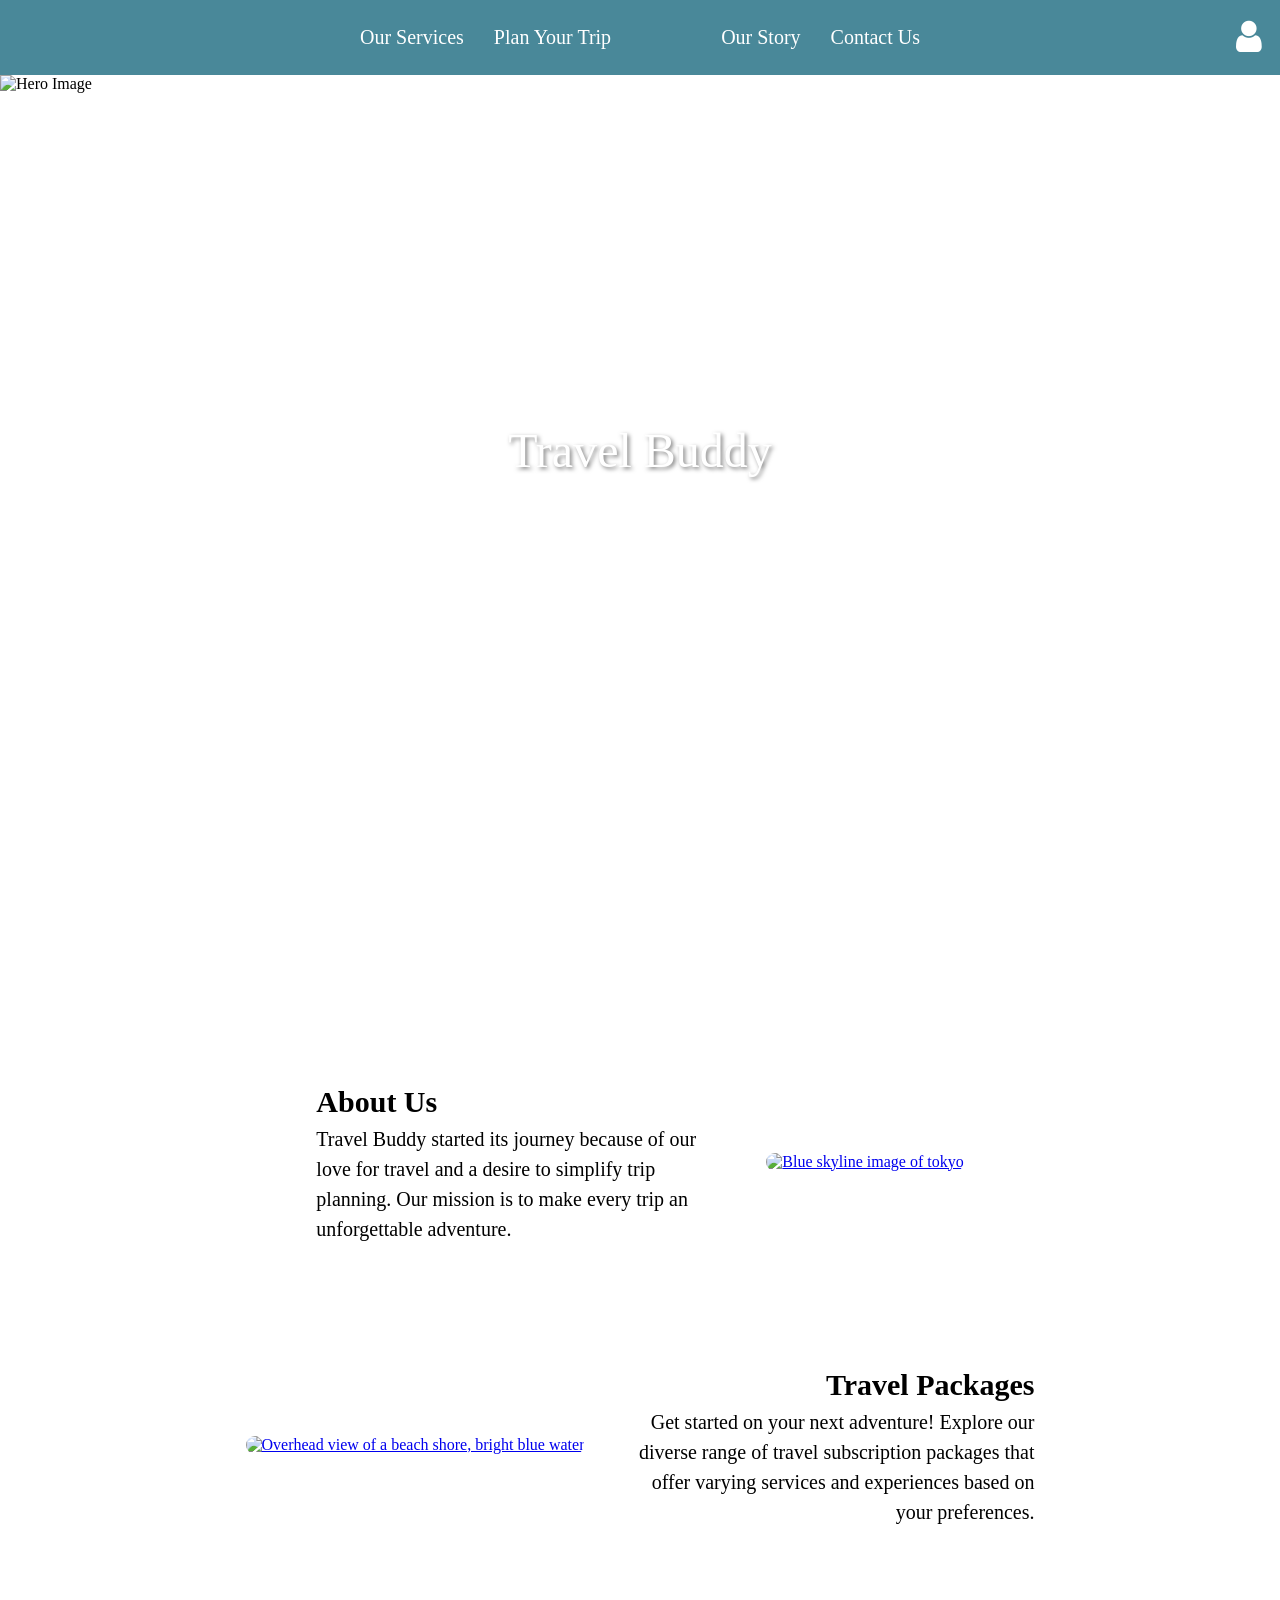
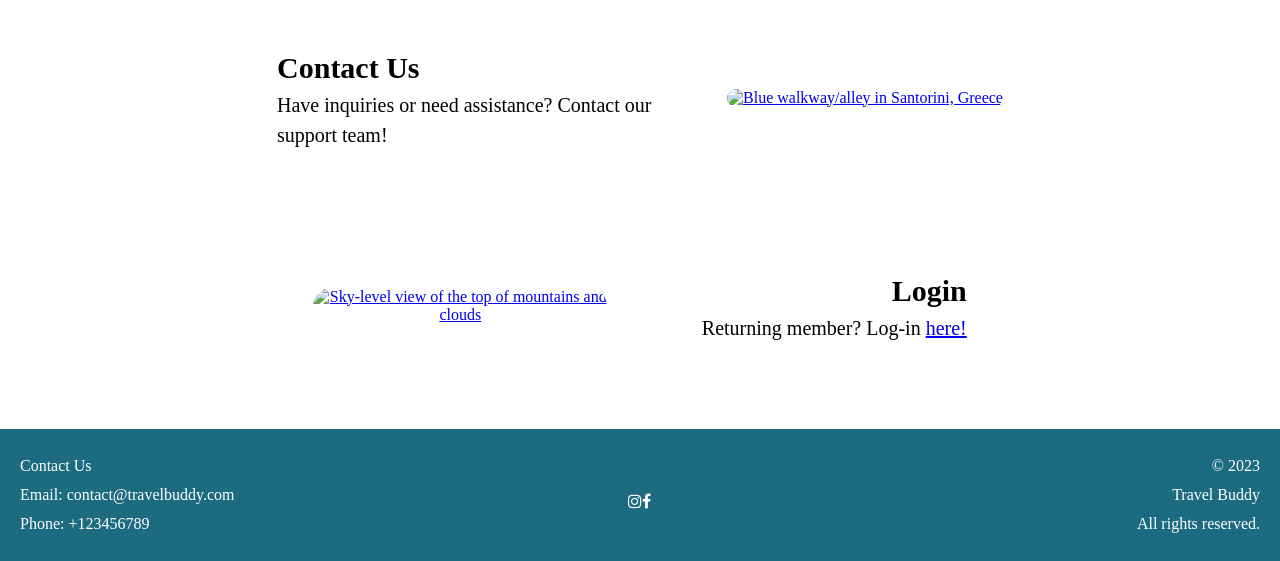
==== www/index.html @ 7d136620 "add docker files, share db conn" ====
<!DOCTYPE html>
<html lang="en">

<head>
  <meta charset="UTF-8">
  <meta name="viewport" content="width=device-width, initial-scale=1.0">
  <title>Travel Buddy</title>
  <link rel="stylesheet" href="public/css/style.css">
  <link rel="stylesheet" href="https://cdnjs.cloudflare.com/ajax/libs/font-awesome/4.7.0/css/font-awesome.min.css">
  <link rel="stylesheet" href="https://fonts.googleapis.com/css?family=PT-Serif">
  <style>
    @media screen and (max-width: 768px) {
      .content {
        flex-direction: column;
        max-width: 90%;
        text-align: center;
      }

      .image {
        max-width: 90%;
      }

      .image img {
        height: 250px;
      }

      .content p {
        text-align: center;
      }

      .content h2 {
        text-align: center;
      }
    }
  </style>
</head>

<body>
  <nav class="navbar">
    <ul class="nav-links">
      <li><a href="services.html">Our Services</a></li>
      <li><a href="catalog.php">Plan Your Trip</a></li>
      <li><a href="index.html" class="logo"></a></li>
      <li><a href="story.html">Our Story</a> </li>
      <li><a href="contact.html">Contact Us</a></li>
    </ul>
    <div class="user-icon">
      <a href="login.php"><i class="fa fa-user" style="font-size:36px; color:white;"></i></a>
    </div>
  </nav>

  <div class="dropdown">
    <button onclick="toggleDropdown()" class="dropbtn">☰ Menu</button>
    <div id="dropdownContent" class="dropdown-content">
      <a href="index.html">Home</a>
      <a href="services.html">Our Services</a>
      <a href="catalog.php">Plan Your Trip</a>
      <a href="story.html">Our Story</a>
      <a href="contact.html">Contact Us</a>
      <a href="login.php">Login</a>
    </div>
  </div>

  <header class="hero-section">
    <img src="images/index-bg.jpg" alt="Hero Image">
    <div class="hero-text">Travel Buddy</div>
  </header>
  <br /><br /><br />

  <div class="maintxt">

    <section class="section">
      <div class="content">
        <div class="text1">
          <h2>About Us</h2>
          <p>Travel Buddy started its journey because of our love for travel and a desire to simplify trip planning.
            Our mission is to make every trip an unforgettable adventure.</p>
        </div>
        <div class="image">
          <a href="story.html" class="img-link">
            <img src="images/story-bg.jpg" alt="Blue skyline image of tokyo">
          </a>
        </div>
      </div>
    </section>
    <br />

    <section class="section">
      <div class="content">
        <div class="image">
          <a href="catalog.php" class="img-link">
            <img src="images/plan-bg.jpg" alt="Overhead view of a beach shore, bright blue water">
          </a>
        </div>
        <div class="text2">
          <h2>Travel Packages</h2>
          <p> Get started on your next adventure! Explore our diverse range of travel subscription packages that offer
            varying services and experiences based on
            your preferences.</p>
        </div>
      </div>
    </section>

    <br />
    <section class="section">
      <div class="content">
        <div class="text1">
          <h2>Contact Us</h2>
          <p>Have inquiries or need assistance? Contact our support team!</p>
        </div>
        <div class="image">
          <a href="contact.html" class="img-link">
            <img src="images/contact-bg.jpg" alt="Blue walkway/alley in Santorini, Greece">
          </a>
        </div>
      </div>
    </section>
    <br />

    <section class="section">
      <div class="content">
        <div class="image">
          <a href="login.php" class="img-link">
            <img src="images/login-bg.jpg" alt="Sky-level view of the top of mountains and clouds">
          </a>
        </div>
        <div class="text2">
          <h2>Login</h2>
          <p>Returning member? Log-in <a href="login.php">here!</a></p>
        </div>
      </div>
    </section>
    <br /><br />

    <footer class="footer">
      <div class="left">
        <!-- Contact Information -->
        <p>Contact Us</p>
        <p>Email: contact@travelbuddy.com</p>
        <p>Phone: +123456789</p>
      </div>
      <div class="social-icons">
        <!-- Social Media Icons -->
        <a href="https://www.instagram.com/" class="icon instagram"><i class="fa fa-instagram"></i></a>
        <a href="https://www.facebook.com/" class="icon facebook"><i class="fa fa-facebook"></i></a>
      </div>
      <div class="right">
        <!-- Copyright Statement -->
        <p>&copy; 2023 </p>
        <p>Travel Buddy</p>
        <p>All rights reserved.</p>
      </div>
    </footer>
  </div>
</body>

</html>
---- www/public/css/style.css ----
@import url('https://fonts.googleapis.com/css2?family=PT-Serif');

* {
  margin: 0;
  padding: 0;
}

body {
  margin: 0;
  padding: 0;
  font-family: PT Serif;
}

/* Navbar styles */
.navbar {
  background-color: rgba(28, 107, 128, 0.8);
  color: white;
  width: 100%;
  z-index: 10;
  font-size: 20px;
}

.logo {
  display: inline-block;
  width: 50px;
  height: 50px;
  background-image: url("images/finalLogo.png");
  background-position: bottom;
  background-size: 80%;
  background-repeat: no-repeat;
}


/* Navigation links styles */
.nav-links {
  list-style: none;
  display: flex;
  justify-content: center;
  align-items: center;
}

.nav-links li {
  position: relative;
}

.nav-links a {
  text-decoration: none;
  color: white;
  padding: 10px 15px;
  transition: color 0.3s ease;
}

.nav-links a:hover {
  color: #ffa85c;
}

/* Dropdown content styles */
.dropdown-content {
  display: none;
  position: absolute;
  background-color: rgba(249, 249, 249, 0.95);
  /* Adjust dropdown background color and transparency */
  color: #1c6b80;
  min-width: 100px;
  z-index: 1001;
  border-radius: 5px;
  box-shadow: 0 2px 5px rgba(0, 0, 0, 0.2);
  /* Add shadow for depth */
  list-style: none;
  padding: 0px;
}

.dropdown-content li {
  margin: 0;
}

.nav-links li:hover .dropdown-content {
  display: block;
  z-index: 10;
  border-radius: 5px;
}

.dropdown-content a {
  display: block;
  padding: 8px 12px;
  text-decoration: none;
  color: #1c6b80;
  transition: background-color 0.3s ease, color 0.3s ease;
}

.dropdown-content a:hover {
  background-color: #1c6b80;
  color: white;
  border-radius: 5px;
}

.dropdown {
  display: none;
  /* Hide by default */
  top: 0;
  left: 0;
  width: 100%;
}

.dropbtn {
  background-color: rgba(28, 107, 128, 0.8);
  color: white;
  padding: 10px 15px;
  font-size: 20px;
  border: none;
  border-radius: 0px;
  cursor: pointer;
  width: 100%;
  text-align: left;
  font-family: PT Serif;
}

.dropbtn:hover {
  transform: scale(1);
}

.dropdown-content {
  display: none;
  position: absolute;
  background-color: rgba(28, 107, 128, 0.8);
  min-width: 100px;
  z-index: 1;
  width: 100%;
}

/* Adjust styles for smaller screens */
@media screen and (max-width: 768px) {
  .navbar {
    display: none;
  }

  .dropdown {
    display: block;
  }

  .dropdown:hover .dropdown-content {
    display: block;
  }

  .dropdown-content a {
    color: white;
    padding: 12px 16px;
    text-decoration: none;
    display: block;
  }

  .dropdown-content a:hover {
    background-color: #1c6b80;
  }
}

.fa fa-user {
  align-items: center;
  justify-content: center;
  text-align: center;
  margin-top: 0;
  /* Reset any default margin */
  margin-left: auto;
  color: white;

}

.user-icon {
  float: right;
  position: absolute;
  top: 0;
  right: 0;
  margin-top: 10px;
  margin-right: 10px;
  color: white;
  padding: 8px;
}

.user-icon:hover {
  color: #ffa85c;
}

.navlog {
  list-style: none;
  height: 100%;
}

.hero-section {
  width: 100%;
  height: 100vh;
  overflow: hidden;
}

.hero-section img {
  width: 100%;
  height: 100%;
  object-fit: cover;
}

.hero-text {
  position: absolute;
  top: 50%;
  left: 50%;
  transform: translate(-50%, -50%);
  color: white;
  font-size: 3em;
  text-align: center;
  text-shadow: 2px 2px 4px rgba(0, 0, 0, 0.5);
  z-index: 1;
}

.maintxt {
  align-items: center;
  align-content: center;
}

.section {
  display: flex;
  justify-content: center;
  align-items: center;
  padding-top: 50px;
  padding-bottom: 50px;
}

.parasection {
  align-items: center;
  padding-top: 30px;
  padding-bottom: 50px;
  text-align: center;
  line-height: 1.5;
  font-size: 20px;
  width: 80%;
  margin: 0 auto;
}

.content {
  display: flex;
  flex-direction: row;
  align-items: center;
  max-width: 80%;
  margin: 0 auto;
  justify-content: center;
  /* Center the content horizontally */
}

.text {
  text-align: center;
}

.text1,
.text2 {
  flex: 1;
  max-width: 400px;
  line-height: 1.5;
  font-size: 20px;
}

.text1 {
  text-align: left;
  padding-right: 50px;
}

.text2 {
  text-align: right;
  padding-left: 50px;
}

.text h2 {
  margin-bottom: 10px;
}

.image {
  max-width: 45%;
  text-align: center;
  padding: 0;
}

.image img {
  max-width: 100%;
  height: 80%;
  border-radius: 20px;
  object-fit: cover;
  display: block;
  /* Remove extra space below inline images */
  margin: 0 auto;
  /* Center the image horizontally */
  transition: transform 1s ease;
}

.overlay {
  opacity: 0;
  position: absolute;
  top: 50%;
  left: 50%;
  transform: translate(-50%, -50%);
  z-index: 2000;
}

.img-link:hover .overlay {
  opacity: 1;
}

.img-link:hover {
  opacity: 0.5;
  transition: opacity 1s ease;
}

.overlay:hover {
  opacity: 1;
  cursor: pointer;
}

.overlay a {
  color: white;
  text-decoration: none;
  font-size: 1.5em;
  text-transform: uppercase;
  letter-spacing: 2px;
}

.overlay a:hover {
  color: #ffd700;
}

.footer {
  background-color: #1c6b80;
  /* Background color matching the color wave */
  color: white;
  text-align: center;
  font-size: 16px;
  bottom: 0;
  width: 100%;
  display: flex;
}

.left {
  text-align: left;
  flex: 1;
  padding: 20px;
  margin-right: 10px;
  line-height: 1.5;
}

.social-icons {
  margin-top: 13px;
  flex: 1;
  display: flex;
  justify-content: center;
  align-items: center;
}


.fa:hover {
  opacity: 0.7;
  color: #ffa85c;
}

.fa-facebook {
  color: white;
  padding: 0;
}

.right {
  text-align: right;
  margin-left: 10px;
  padding: 20px;
  flex: 1;
  line-height: 1.5;
}

.footer p {
  margin: 5px 0;
}

.footer a {
  color: white;
  text-decoration: none;
}


button {
  display: inline-block;
  align-content: center;
  text-align: center;
  background-color: #79adc0;
  color: rgb(255, 255, 255);
  font-size: 22px;
  font-weight: 800;
  padding: 20px;
  border-radius: 20px;
  font-family: PT Serif;
  border: none;
  cursor: pointer;
  transition: transform 0.3s, background-color 0.3s;
}

/* Center the button */
.container {
  text-align: center;
  margin-top: 50px;
}

button:hover {
  background-color: #4e92a6;
  transform: scale(1.1);
  color: white;
}
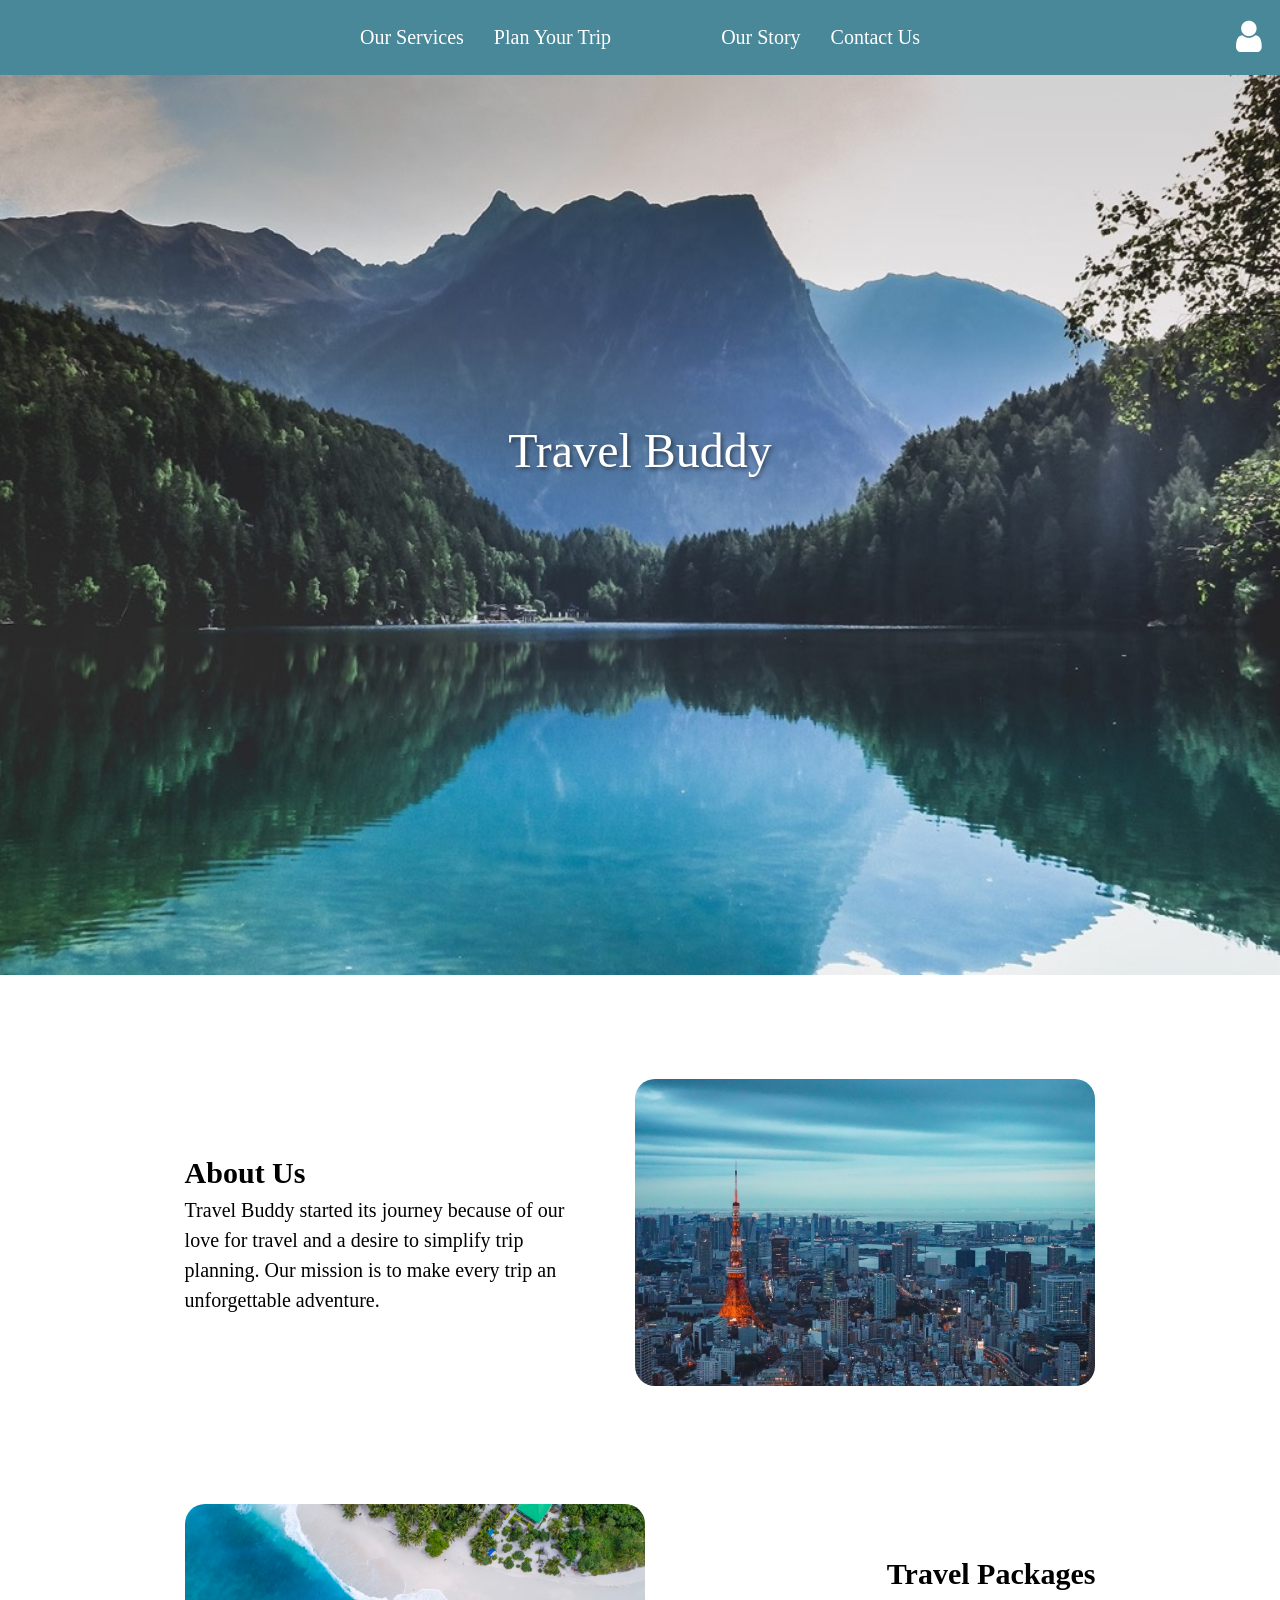
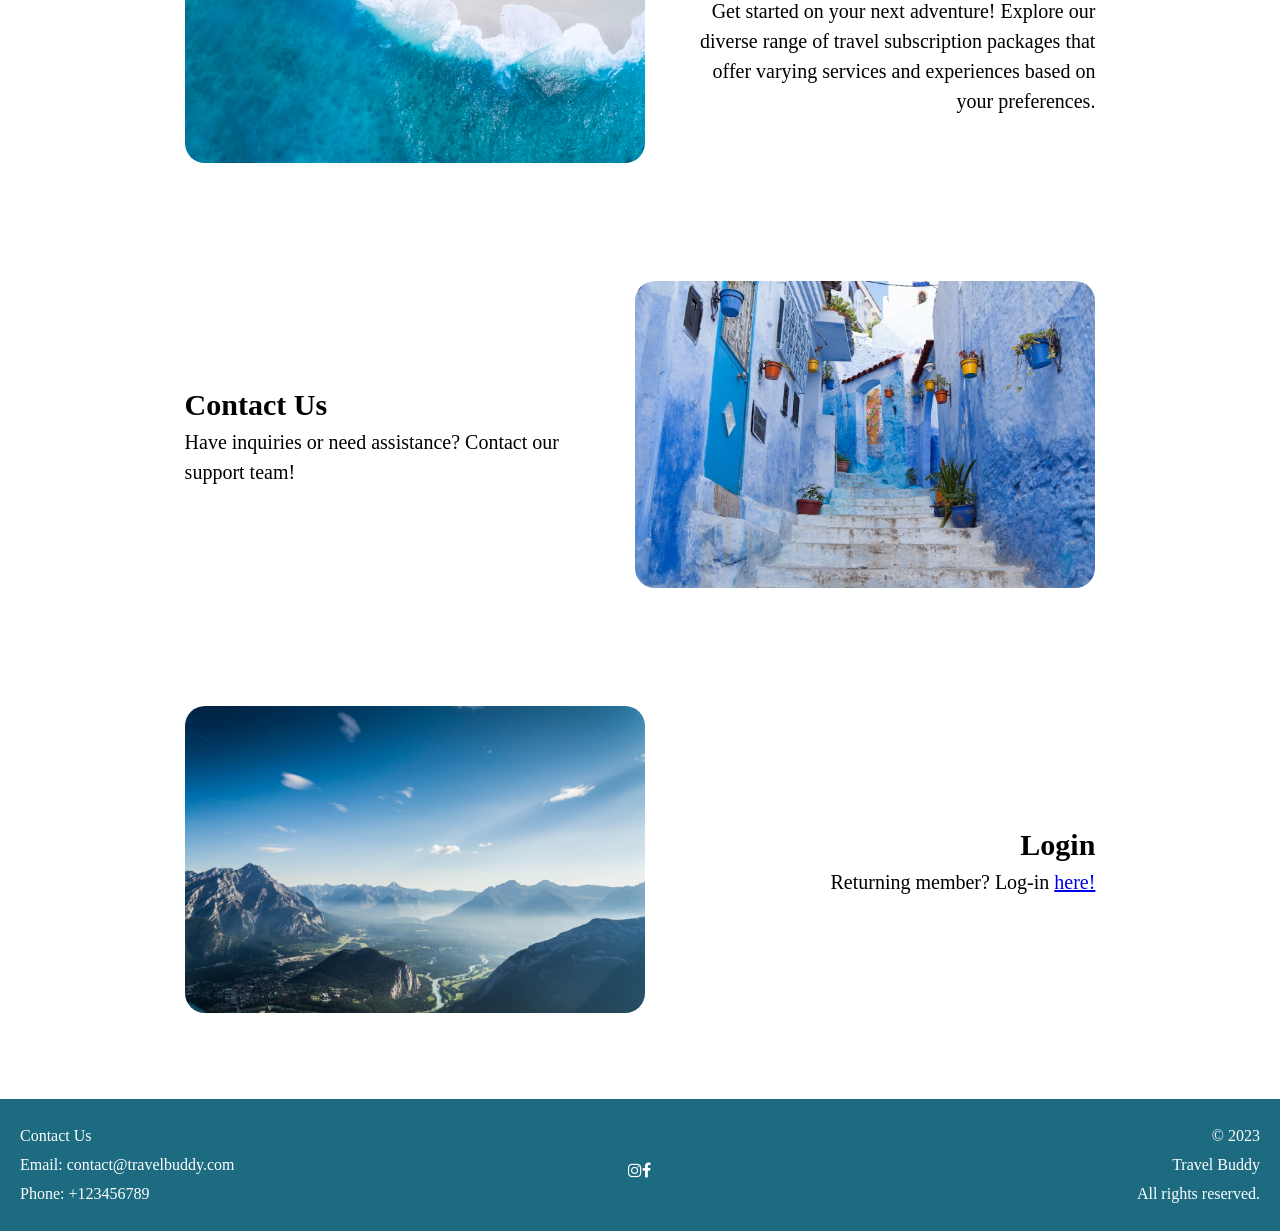
==== commit 03d4f520: "fix image path" ====
--- a/www/index.html
+++ b/www/index.html
@@ -62,7 +62,7 @@
   </div>
 
   <header class="hero-section">
-    <img src="images/index-bg.jpg" alt="Hero Image">
+    <img src="public/images/index-bg.jpg" alt="Hero Image">
     <div class="hero-text">Travel Buddy</div>
   </header>
   <br /><br /><br />
@@ -78,7 +78,7 @@
         </div>
         <div class="image">
           <a href="story.html" class="img-link">
-            <img src="images/story-bg.jpg" alt="Blue skyline image of tokyo">
+            <img src="public/images/story-bg.jpg" alt="Blue skyline image of tokyo">
           </a>
         </div>
       </div>
@@ -89,7 +89,7 @@
       <div class="content">
         <div class="image">
           <a href="catalog.php" class="img-link">
-            <img src="images/plan-bg.jpg" alt="Overhead view of a beach shore, bright blue water">
+            <img src="public/images/plan-bg.jpg" alt="Overhead view of a beach shore, bright blue water">
           </a>
         </div>
         <div class="text2">
@@ -110,7 +110,7 @@
         </div>
         <div class="image">
           <a href="contact.html" class="img-link">
-            <img src="images/contact-bg.jpg" alt="Blue walkway/alley in Santorini, Greece">
+            <img src="public/images/contact-bg.jpg" alt="Blue walkway/alley in Santorini, Greece">
           </a>
         </div>
       </div>
@@ -121,7 +121,7 @@
       <div class="content">
         <div class="image">
           <a href="login.php" class="img-link">
-            <img src="images/login-bg.jpg" alt="Sky-level view of the top of mountains and clouds">
+            <img src="public/images/login-bg.jpg" alt="Sky-level view of the top of mountains and clouds">
           </a>
         </div>
         <div class="text2">
--- a/www/public/css/style.css
+++ b/www/public/css/style.css
@@ -24,7 +24,7 @@
   display: inline-block;
   width: 50px;
   height: 50px;
-  background-image: url("images/finalLogo.png");
+  background-image: url("public/images/finalLogo.png");
   background-position: bottom;
   background-size: 80%;
   background-repeat: no-repeat;
